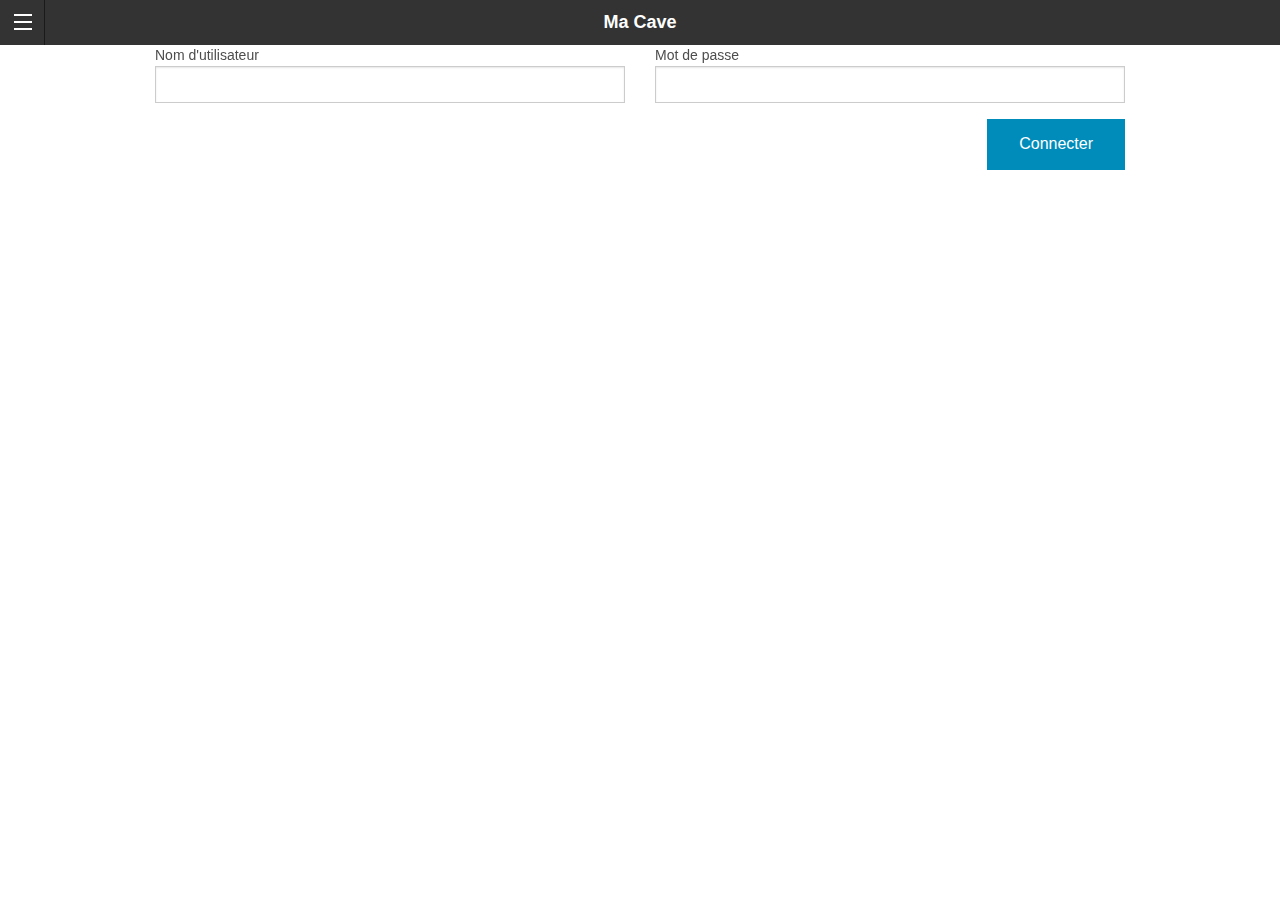
==== index.html @ 19ae3749 "First commit" ====
<!doctype html>
<html class="no-js" lang="en">
	<head>
		<meta charset="utf-8" />
		<meta name="viewport" content="width=device-width, initial-scale=1.0" />
		<title>Ma Cave</title>
		<link rel="stylesheet" href="css/foundation.css" />
		<script src="js/vendor/modernizr.js"></script>
	</head>
	<body>
    
		<div class="off-canvas-wrap" data-offcanvas>
			<div class="inner-wrap">
				<nav class="tab-bar">
					<section class="left-small">
						<a class="left-off-canvas-toggle menu-icon" href="#"><span></span></a>
					</section>

					<section class="middle tab-bar-section">
						<h1 class="title">Ma Cave</h1>
					</section>
				</nav>

				<aside class="left-off-canvas-menu">
					<ul class="off-canvas-list">
						<li><label>jgthibault</label></li>
						<li><a href="list_vin.html">Mes Vins</a></li>
						<li><a href="vin.html">Ajouter</a></li>
						<li><a href="param.html">Paramètres</a></li>
					</ul>
				</aside>

				<section class="main-section">					
					<form>
						<div class="row">
							<div class="small-12 medium-6 columns">
							  <label>Nom d'utilisateur</label>
							  <input type="text" id="username" />
							</div>
							<div class="small-12 medium-6 columns">
							  <label>Mot de passe</label>
							  <input type="password" id="password" />
							</div>
							<div class="right-small-12 columns">
								<a role="button" aria-label="submit form" href="#" class="button right">Connecter</a>
							</div>
						</div>
					</form>					
				</section>

				<a class="exit-off-canvas"></a>

			</div>
		</div>
    
    <script src="js/vendor/jquery.js"></script>
    <script src="js/foundation.min.js"></script>
    <script>
      $(document).foundation();
    </script>
  </body>
</html>
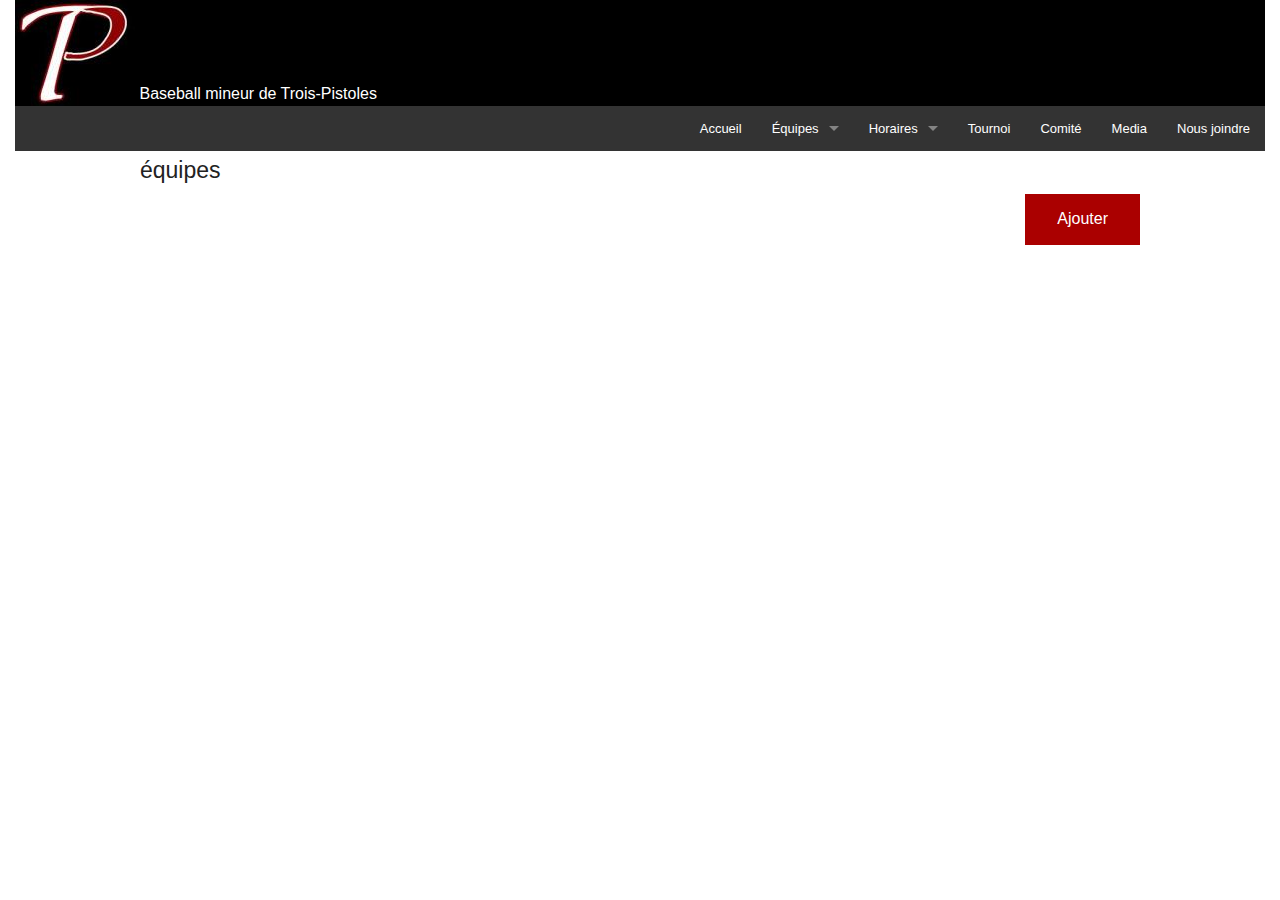
==== commit 3db7a440: "index début" ====
--- a/index.html
+++ b/index.html
@@ -1,62 +1,109 @@
 <!doctype html>
 <html class="no-js" lang="en">
-	<head>
-		<meta charset="utf-8" />
-		<meta name="viewport" content="width=device-width, initial-scale=1.0" />
-		<title>Ma Cave</title>
-		<link rel="stylesheet" href="css/foundation.css" />
-		<script src="js/vendor/modernizr.js"></script>
-	</head>
-	<body>
+<head>
+    <meta charset="utf-8" />
+    <meta name="viewport" content="width=device-width, initial-scale=1.0" />
+    <title>Accueil | Baseball Trois-Pistoles</title>
+    <link rel="stylesheet" href="css/foundation.css" />
+    <link rel="stylesheet" href="css/datatable.min.css" />
+	<link rel="stylesheet" href="css/baseballtp.css" />
+    <link rel="stylesheet" href="foundation-icons/foundation-icons.css" />
+    <script src="js/vendor/modernizr.js"></script>
+    <script src="js/jquery-1.11.3.min.js"></script>
+</head>
+<body>
     
-		<div class="off-canvas-wrap" data-offcanvas>
-			<div class="inner-wrap">
-				<nav class="tab-bar">
-					<section class="left-small">
-						<a class="left-off-canvas-toggle menu-icon" href="#"><span></span></a>
-					</section>
+            
+    <!-- For medium screen -->
+	<section class="navigation-section">
+		
+		<div>
+			
+			<div class="columns">
+				<div class="top-banner">
+					<div id="colomn-content">
+						<img src="images/logo_tp_mineur.jpg" />
+						<span>Baseball mineur de Trois-Pistoles</span>
+					</div>
+				</div>
+				<!-- TOP BAR INITIALIZATION -->
+				<nav class="top-bar" data-topbar>
+					<ul class="title-area">
+						<li class="name">
+							
+						</li>
+						<li class="toggle-topbar menu-icon"><a href="#"><span>Menu</span></a></li>
+					</ul>
 
-					<section class="middle tab-bar-section">
-						<h1 class="title">Ma Cave</h1>
+					<!-- TOP BAR MENU ELEMENTS -->
+					<section class="top-bar-section">
+						<!-- Right Nav Section -->
+						<ul class="right">
+							<li>
+								<a href="index.html">Accueil</a>
+							</li>
+							<li class="has-dropdown">
+								<a href="#">Équipes</a>
+								<ul class="dropdown">
+									<li><a href="#">Atome - Gaz o bar</a></li>
+									<li><a href="#">Moustique - Gaz o bar</a></li>
+									<li><a href="#">Pee-Wee - Gaz o bar</a></li>
+									<li><a href="#">Bantam - Gaz o bar</a></li>
+									<li><a href="#">Midget - Gaz o bar</a></li>
+								</ul>
+							</li>
+							<li class="has-dropdown">
+								<a href="#">Horaires</a>
+								<ul class="dropdown">
+									<li><a href="#">Complète</a></li>
+									<li><a href="#">Atome - Gaz o bar</a></li>
+									<li><a href="#">Moustique - Gaz o bar</a></li>
+									<li><a href="#">Pee-Wee - Gaz o bar</a></li>
+									<li><a href="#">Bantam - Gaz o bar</a></li>
+									<li><a href="#">Midget - Gaz o bar</a></li>
+								</ul>
+							</li>
+							<li><a href="tournement.php">Tournoi</a></li>
+							<li><a href="tournement.php">Comité</a></li>
+							<li><a href="tournement.php">Media</a></li>
+							<li><a href="tournement.php">Nous joindre</a></li>
+						</ul>
+
+						<!-- Left Nav Section -->
+						<ul class="left">
+							<li>
+								<a href="#"></a>
+							</li>
+						</ul>
 					</section>
 				</nav>
 
-				<aside class="left-off-canvas-menu">
-					<ul class="off-canvas-list">
-						<li><label>jgthibault</label></li>
-						<li><a href="list_vin.html">Mes Vins</a></li>
-						<li><a href="vin.html">Ajouter</a></li>
-						<li><a href="param.html">Paramètres</a></li>
-					</ul>
-				</aside>
-
-				<section class="main-section">					
-					<form>
-						<div class="row">
-							<div class="small-12 medium-6 columns">
-							  <label>Nom d'utilisateur</label>
-							  <input type="text" id="username" />
-							</div>
-							<div class="small-12 medium-6 columns">
-							  <label>Mot de passe</label>
-							  <input type="password" id="password" />
-							</div>
-							<div class="right-small-12 columns">
-								<a role="button" aria-label="submit form" href="#" class="button right">Connecter</a>
-							</div>
-						</div>
-					</form>					
-				</section>
-
-				<a class="exit-off-canvas"></a>
-
 			</div>
 		</div>
+	</section>
     
+	<!-- MAIN SECTION -->
+	<section class="main-section">
+		<div class="small-12 columns">
+		<div class="row">
+			<h4>équipes</h4>
+		</div>
+			<div class="row">					
+				<div class="paging"></div>
+			</div>
+		</div>
+		<div class="row">
+			<a href="home_team_edit.php" class="button right">Ajouter</a>
+		</div>
+
+	</section>
+
     <script src="js/vendor/jquery.js"></script>
     <script src="js/foundation.min.js"></script>
+    <script src="js/datatable.min.js"></script>
     <script>
-      $(document).foundation();
-    </script>
-  </body>
-</html>
+        $(document).foundation();
+
+</script>
+</body>
+</html>--- a/css/datatable.min.css
+++ b/css/datatable.min.css
@@ -0,0 +1 @@
+.pagination.pagination-centered{margin:auto;text-align:center}.pagination ul{display:inline-block}.pagination ul li{list-style-type:none;float:left}.pagination ul li:first-child a{padding-left:8px;border-top-left-radius:4px;border-bottom-left-radius:4px}.pagination ul li:last-child a{padding-right:8px;border-top-right-radius:4px;border-bottom-right-radius:4px;border-right:none!important}.pagination ul li a{cursor:pointer;min-width:20px;display:block;background-color:#fff;color:#7AF;padding:5px;border-right:1px solid gray}.pagination ul li a:hover{background-color:#EEE}.pagination ul li.active a{cursor:default;color:gray;background-color:#DDF}.sorting{cursor:pointer;background-image:url(../img/sort_both.png);background-repeat:no-repeat;background-position:center right}.sorting-desc{background-image:url(../img/sort_desc.png)}.sorting-asc{background-image:url(../img/sort_asc.png)}.datatable-load-bar{width:100%;margin:8px 0;border:1px solid gray;height:10px}.datatable-load-bar .bar{height:10px;background-color:#AEF}--- a/css/baseballtp.css
+++ b/css/baseballtp.css
@@ -0,0 +1,17 @@
+.top-banner
+{
+	background:black;
+	color:white;
+	font-size:16px;
+	
+}
+#column-content {
+  display: inline-block;
+}
+img {
+  vertical-align: middle;
+}
+span {
+  display: inline-block;
+  vertical-align: bottom;
+}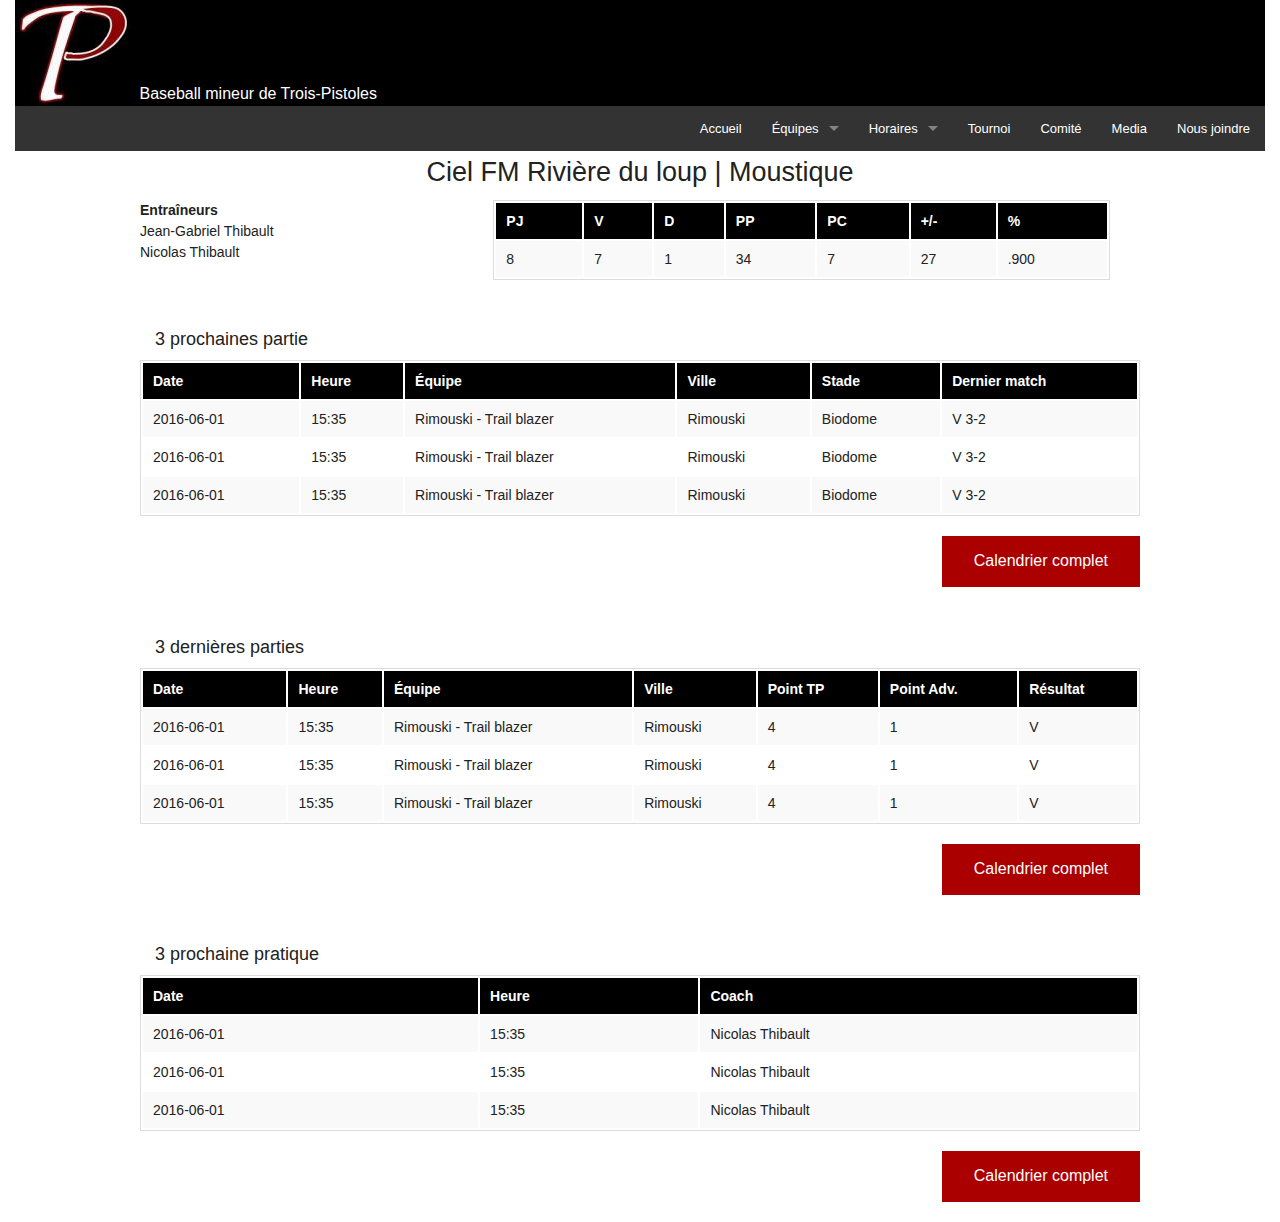
==== commit e2c89f7d: "design" ====
--- a/index.html
+++ b/index.html
@@ -55,12 +55,11 @@
 							<li class="has-dropdown">
 								<a href="#">Horaires</a>
 								<ul class="dropdown">
-									<li><a href="#">Complète</a></li>
-									<li><a href="#">Atome - Gaz o bar</a></li>
-									<li><a href="#">Moustique - Gaz o bar</a></li>
-									<li><a href="#">Pee-Wee - Gaz o bar</a></li>
-									<li><a href="#">Bantam - Gaz o bar</a></li>
-									<li><a href="#">Midget - Gaz o bar</a></li>
+									<li><a href="#">Parties</a></li>
+									<li><a href="#">Pratiques</a></li>
+									<li><a href="#">Arbitres</a></li>
+									<li><a href="#">Marqueur</a></li>
+									<li><a href="#">Entraîneurs</a></li>
 								</ul>
 							</li>
 							<li><a href="tournement.php">Tournoi</a></li>
@@ -85,15 +84,124 @@
 	<!-- MAIN SECTION -->
 	<section class="main-section">
 		<div class="small-12 columns">
-		<div class="row">
-			<h4>équipes</h4>
-		</div>
-			<div class="row">					
-				<div class="paging"></div>
-			</div>
-		</div>
-		<div class="row">
-			<a href="home_team_edit.php" class="button right">Ajouter</a>
+			<div class="row">
+				<h3 class="text-center">Ciel FM Rivière du loup | Moustique</h3>
+			</div>
+			<div class="row">
+				<div class="small-12 columns">
+					<div class="small-4 columns small-title">
+						<div class="row">
+							<div class="row">
+								<span class="bold">Entraîneurs</span>
+							</div>
+							<div class="row">
+								<span>Jean-Gabriel Thibault</span>
+							</div>
+							<div class="row">
+								<span>Nicolas Thibault</span>
+							</div>
+						</div>
+					</div>
+					<div class="small-8 columns">
+						<table class="stats">
+							<tr>
+								<th>PJ</th><th>V</th><th>D</th><th>PP</th><th>PC</th><th>+/-</th><th>%</th>
+							</tr>
+							<tr>
+								<td>8</td><td>7</td><td>1</td><td>34</td><td>7</td><td>27</td><td>.900</td>
+							</tr>
+						</table>
+					</div>
+				</div>
+			</div>
+			<div class="row"><span></span></div>
+			<div class="row">
+				<div class="small-12 columns">
+					<h5>3 prochaines partie</h5>
+				</div>
+				
+				<div class="row">
+					<div class="small-12 columns">
+						<table width="100%" class="stats">
+							<tr>
+								<th>Date</th><th>Heure</th><th>Équipe</th><th>Ville</th><th>Stade</th><th>Dernier match</th>
+							</tr>
+							<tr>
+								<td>2016-06-01</td><td>15:35</td><td>Rimouski - Trail blazer</td><td>Rimouski</td><td>Biodome</td><td>V 3-2</td>
+							</tr>
+							<tr>
+								<td>2016-06-01</td><td>15:35</td><td>Rimouski - Trail blazer</td><td>Rimouski</td><td>Biodome</td><td>V 3-2</td>
+							</tr>
+							<tr>
+								<td>2016-06-01</td><td>15:35</td><td>Rimouski - Trail blazer</td><td>Rimouski</td><td>Biodome</td><td>V 3-2</td>
+							</tr>
+						</table>
+					</div>
+				</div>
+				<div class="row">
+					<div class="small-4 columns right">
+						<a href="schedule.php" class="button right">Calendrier complet</a>
+					</div>
+				</div>
+			</div>
+			<div class="row"><span></span></div>
+			<div class="row">
+				<div class="small-12 columns">
+					<h5>3 dernières parties</h5>
+				</div>
+				<div class="row">
+					<div class="small-12 columns">
+						<table width="100%" class="stats">
+							<tr>
+								<th>Date</th><th>Heure</th><th>Équipe</th><th>Ville</th><th>Point TP</th><th>Point Adv.</th><th>Résultat</th>
+							</tr>
+							<tr>
+								<td>2016-06-01</td><td>15:35</td><td>Rimouski - Trail blazer</td><td>Rimouski</td><td>4</td><td>1</td><td>V</td>
+							</tr>
+							<tr>
+								<td>2016-06-01</td><td>15:35</td><td>Rimouski - Trail blazer</td><td>Rimouski</td><td>4</td><td>1</td><td>V</td>
+							</tr>
+							<tr>
+								<td>2016-06-01</td><td>15:35</td><td>Rimouski - Trail blazer</td><td>Rimouski</td><td>4</td><td>1</td><td>V</td>
+							</tr>
+						</table>
+					</div>
+				</div>
+				<div class="row">
+					<div class="small-4 columns right">
+						<a href="schedule.php" class="button right">Calendrier complet</a>
+					</div>
+				</div>
+			</div>
+			<div class="row"><span></span></div>
+			<div class="row">
+				<div class="small-12 columns">
+					<h5>3 prochaine pratique</h5>
+				</div>
+				<div class="row">
+					<div class="small-12 columns">
+						<table width="100%" class="stats">
+							<tr>
+								<th>Date</th><th>Heure</th><th>Coach</th>
+							</tr>
+							<tr>
+								<td>2016-06-01</td><td>15:35</td><td>Nicolas Thibault</td>
+							</tr>
+							<tr>
+								<td>2016-06-01</td><td>15:35</td><td>Nicolas Thibault</td>
+							</tr>
+							<tr>
+								<td>2016-06-01</td><td>15:35</td><td>Nicolas Thibault</td>
+							</tr>
+						</table>
+					</div>
+				</div>
+				<div class="row">
+					<div class="small-4 columns right">
+						<a href="schedule.php" class="button right">Calendrier complet</a>
+					</div>
+				</div>
+			</div>
 		</div>
 
 	</section>
--- a/css/baseballtp.css
+++ b/css/baseballtp.css
@@ -14,4 +14,30 @@
 span {
   display: inline-block;
   vertical-align: bottom;
+}
+.stats
+{
+	width:100%;
+}
+.stats th
+{
+	background-color:black;
+	color:white;
+	margin:0px;
+}
+
+.small-title
+{
+	font-size:14px;
+}
+
+.bold
+{
+	font-weight:bold;
+}
+
+.inner-block
+{
+	padding:5px;
+	background-color:red;
 }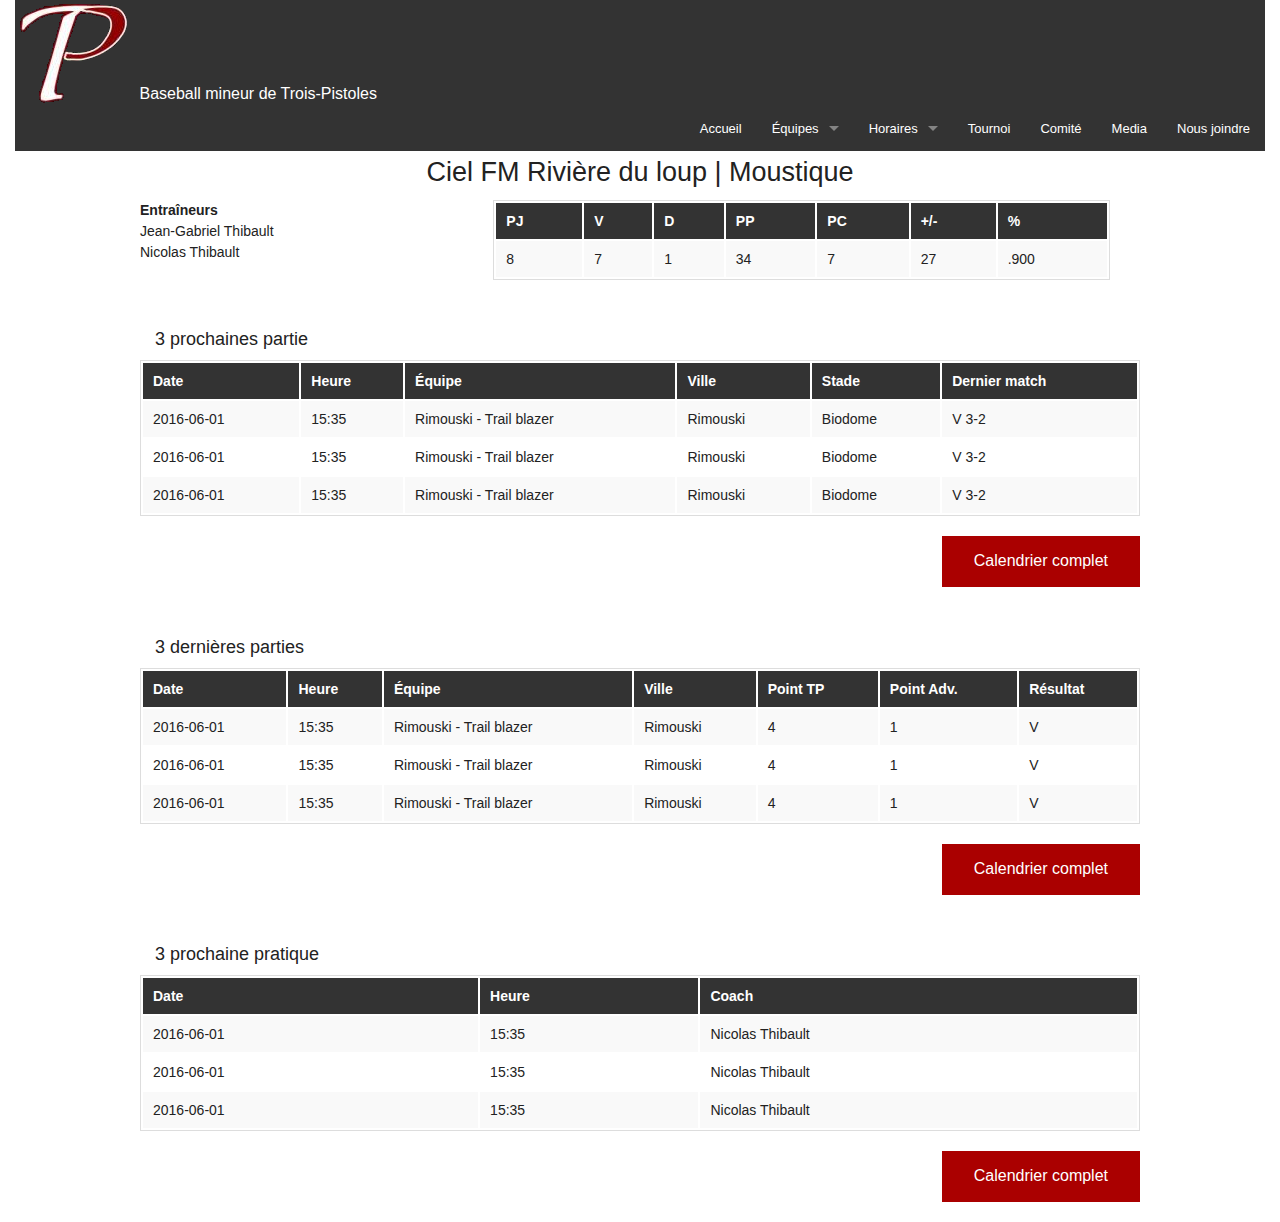
==== commit 913138b7: "divers" ====
--- a/index.html
+++ b/index.html
@@ -22,7 +22,7 @@
 			<div class="columns">
 				<div class="top-banner">
 					<div id="colomn-content">
-						<img src="images/logo_tp_mineur.jpg" />
+						<img src="images/logo_tp_mineur.png" />
 						<span>Baseball mineur de Trois-Pistoles</span>
 					</div>
 				</div>
@@ -59,7 +59,6 @@
 									<li><a href="#">Pratiques</a></li>
 									<li><a href="#">Arbitres</a></li>
 									<li><a href="#">Marqueur</a></li>
-									<li><a href="#">Entraîneurs</a></li>
 								</ul>
 							</li>
 							<li><a href="tournement.php">Tournoi</a></li>
--- a/css/baseballtp.css
+++ b/css/baseballtp.css
@@ -1,6 +1,6 @@
 .top-banner
 {
-	background:black;
+	background:#333333;
 	color:white;
 	font-size:16px;
 	
@@ -21,7 +21,7 @@
 }
 .stats th
 {
-	background-color:black;
+	background-color:#333333;
 	color:white;
 	margin:0px;
 }
